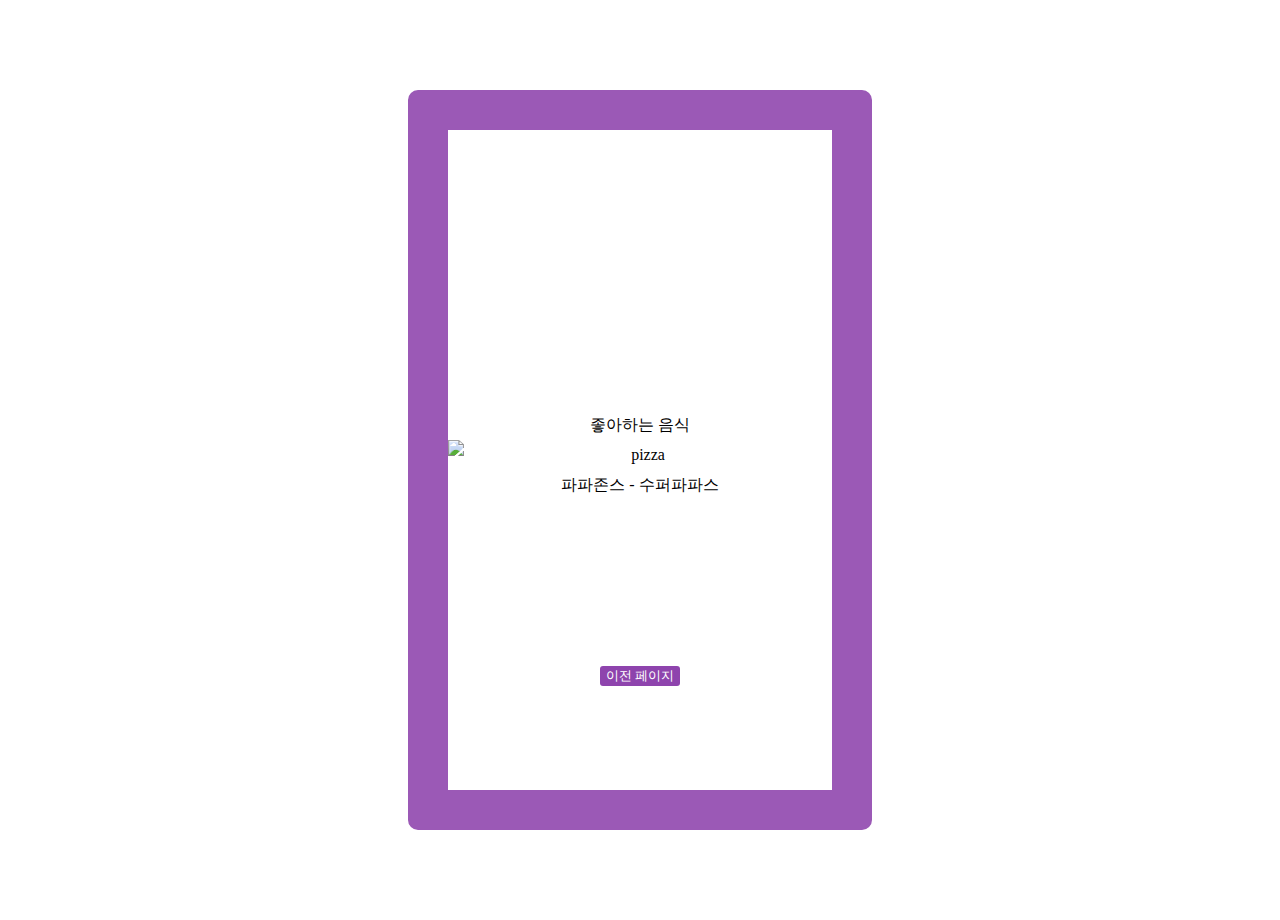
==== food.html @ be8f5510 "feat: 푸드 페이지 추가" ====
<!DOCTYPE html>
<html lang="en">

<head>
  <meta charset="UTF-8">
  <meta name="viewport" content="width=device-width, initial-scale=1.0">
  <title>자기 소개 페이지 | FOOD</title>
  <link rel="stylesheet" type="text/css" href="food.css">
</head>

<body>
  <div class="about-me">
    <div>좋아하는 음식</div>
    <img src="https://imgcdn.pji.co.kr/pc/img/menu/detail/1000_10.png" alt="pizza"/>
    <div>파파존스 - 수퍼파파스</div>
    <div class="btn">
      <button id="home-btn" onclick="document.location.href='music.html'">이전 페이지</button>
    </div>
  </div>
</body>

</html>
---- food.css ----
.about-me {
  display: flex;
  line-height: 30px;
  border: 40px solid #9b59b6;
  border-radius: 10px;
  width: 30vw;
  height: 660px;
  flex-direction: column;
  text-align: center;
  justify-content: center;
  margin: 10vh auto;
}

.btn {
  height: 10px;
}

#home-btn, #next-btn {
  position: relative;
  top: 160px;
  cursor: pointer;
  color: white;
  background-color: #8e44ad;
  border: 0;
  border-radius: 3px;
}
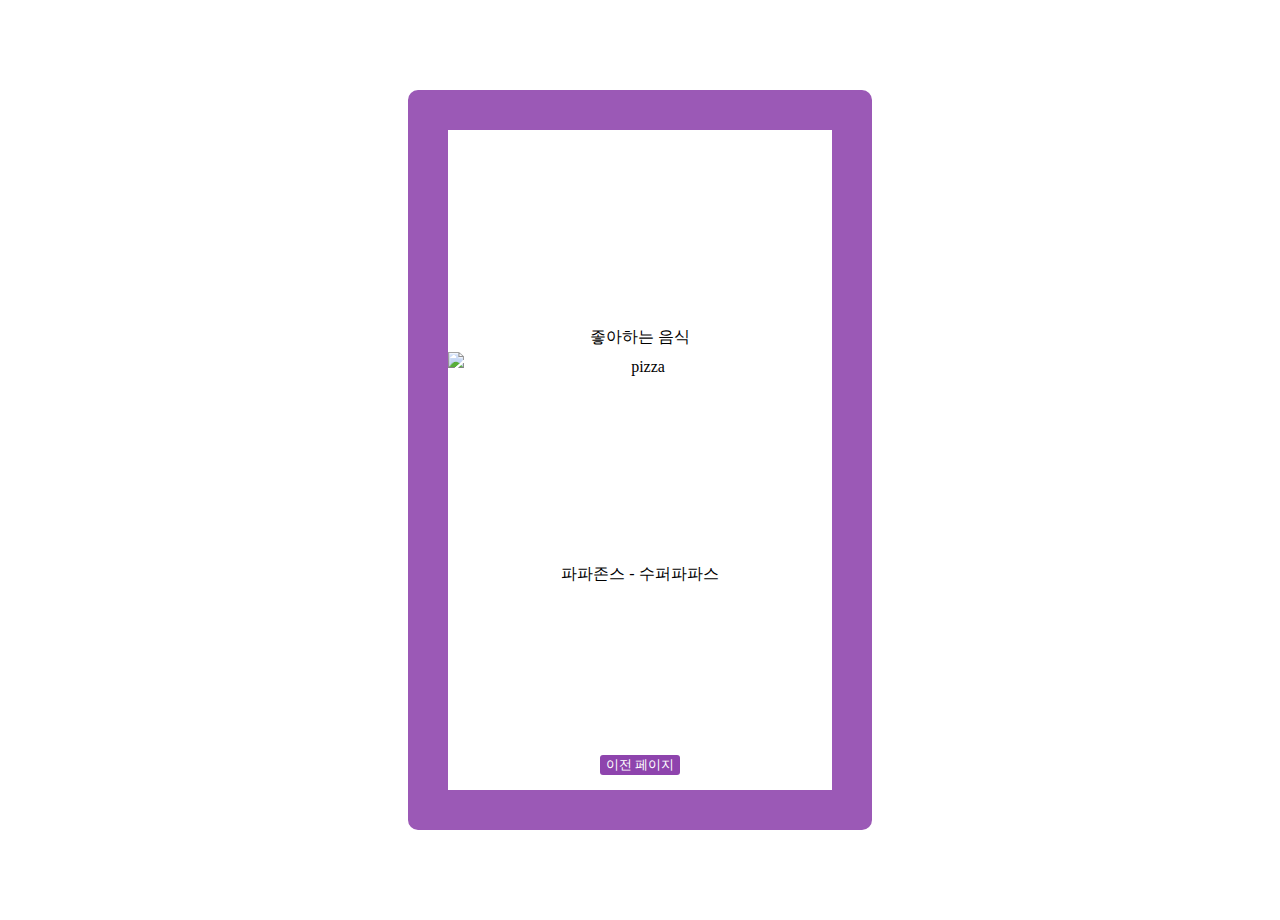
==== commit f92d6a0f: "design: 전체적인 style 수정" ====
--- a/food.html
+++ b/food.html
@@ -11,7 +11,7 @@
 <body>
   <div class="about-me">
     <div>좋아하는 음식</div>
-    <img src="https://imgcdn.pji.co.kr/pc/img/menu/detail/1000_10.png" alt="pizza"/>
+    <img id="pizza" src="https://imgcdn.pji.co.kr/pc/img/menu/detail/1000_10.png" alt="pizza"/>
     <div>파파존스 - 수퍼파파스</div>
     <div class="btn">
       <button id="home-btn" onclick="document.location.href='music.html'">이전 페이지</button>
--- a/food.css
+++ b/food.css
@@ -4,11 +4,16 @@
   border: 40px solid #9b59b6;
   border-radius: 10px;
   width: 30vw;
+  min-width: 300px;
   height: 660px;
   flex-direction: column;
   text-align: center;
   justify-content: center;
   margin: 10vh auto;
+}
+
+#pizza {
+  height: 23vh;
 }
 
 .btn {
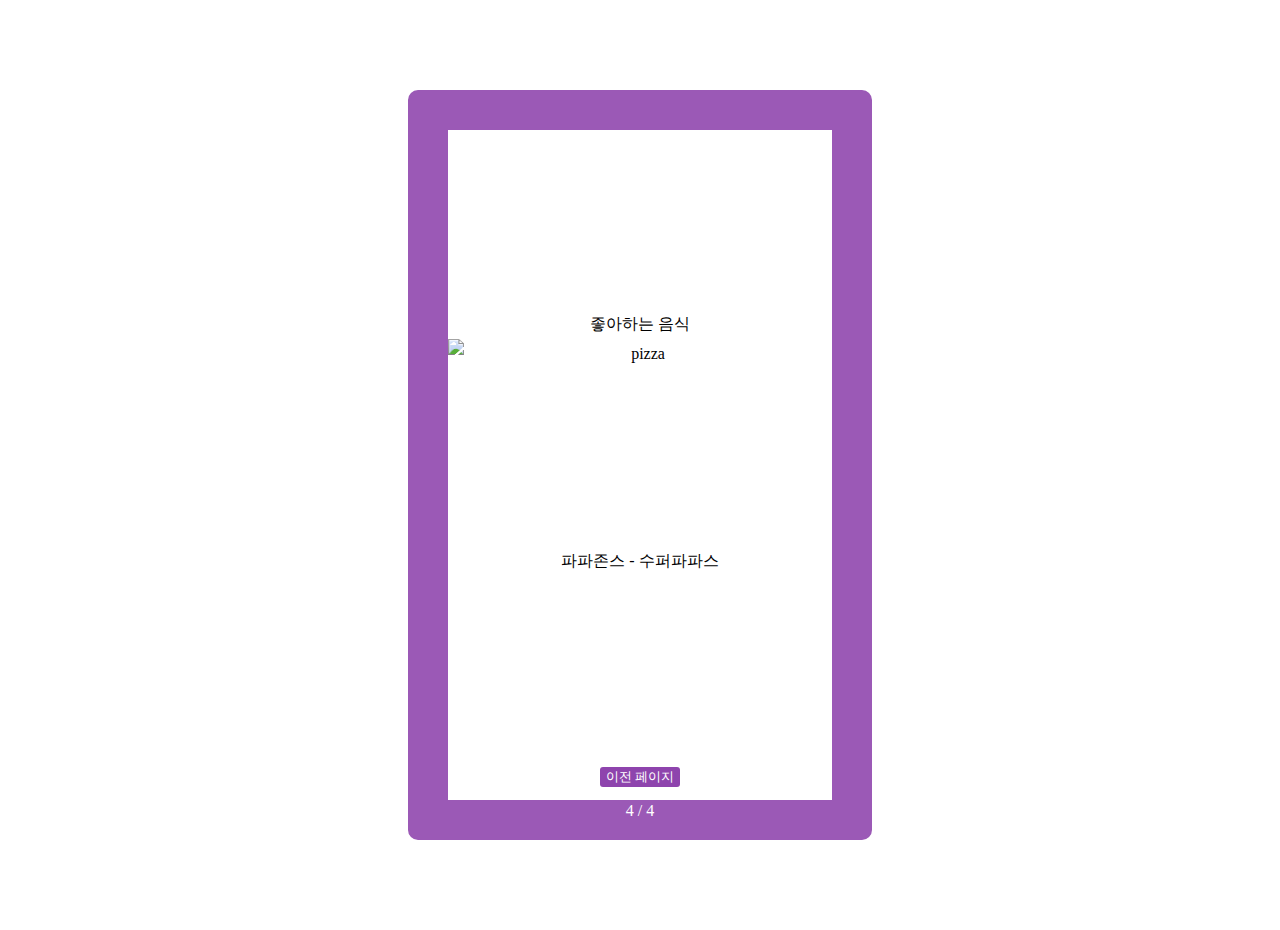
==== commit 6e4d1214: "feat: page indicator 추가" ====
--- a/food.html
+++ b/food.html
@@ -16,6 +16,7 @@
     <div class="btn">
       <button id="home-btn" onclick="document.location.href='music.html'">이전 페이지</button>
     </div>
+    <div id="indicator">4 / 4</div>
   </div>
 </body>
 
--- a/food.css
+++ b/food.css
@@ -10,6 +10,7 @@
   text-align: center;
   justify-content: center;
   margin: 10vh auto;
+  padding: 10px 0 0 0;
 }
 
 #pizza {
@@ -17,15 +18,21 @@
 }
 
 .btn {
-  height: 10px;
+  height: 25px;
 }
 
 #home-btn, #next-btn {
   position: relative;
-  top: 160px;
+  top: 185px;
   cursor: pointer;
   color: white;
   background-color: #8e44ad;
   border: 0;
   border-radius: 3px;
+}
+
+#indicator {
+  position: relative;
+  color: white;
+  top: 195px;
 }